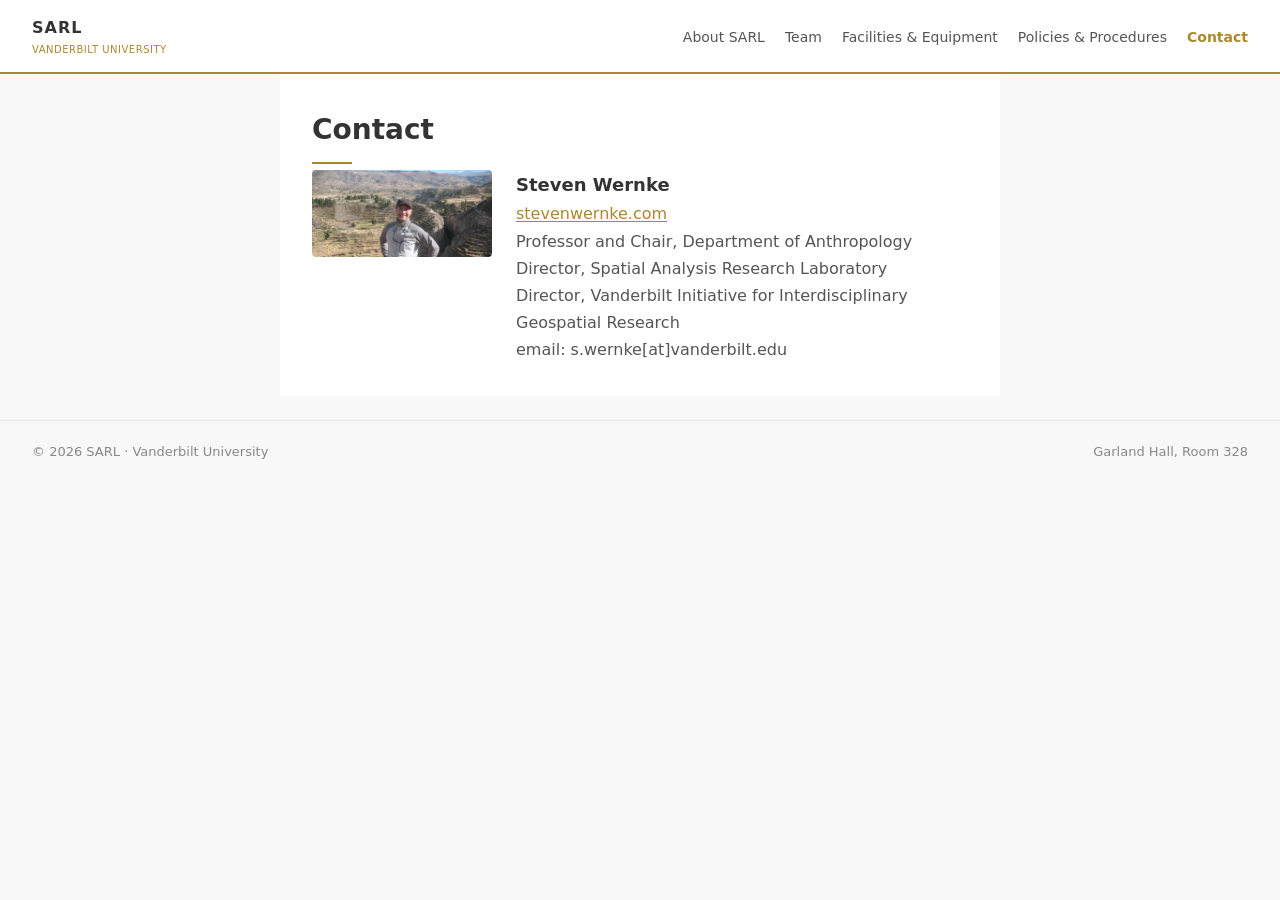
==== contact.html @ da14d23f "feat: add contact page" ====
<!DOCTYPE html>
<html lang="en">
<head>
  <meta charset="UTF-8">
  <meta name="viewport" content="width=device-width, initial-scale=1.0">
  <title>Contact — SARL</title>
  <link rel="stylesheet" href="css/style.css">
</head>
<body>
  <header>
    <nav class="site-nav">
      <a href="index.html" class="logo">
        <span class="logo-name">SARL</span>
        <span class="logo-sub">VANDERBILT UNIVERSITY</span>
      </a>
      <button class="hamburger" aria-label="Toggle navigation">
        <span></span><span></span><span></span>
      </button>
      <ul class="nav-links">
        <li><a href="index.html">About SARL</a></li>
        <li><a href="team.html">Team</a></li>
        <li><a href="facilities.html">Facilities &amp; Equipment</a></li>
        <li><a href="policies.html">Policies &amp; Procedures</a></li>
        <li><a href="contact.html" class="active">Contact</a></li>
      </ul>
    </nav>
  </header>

  <main class="content">
    <h1 class="page-title">Contact</h1>

    <div class="contact-card">
      <img class="contact-photo" src="images/team/wernke-contact.png" alt="Steven Wernke">
      <div>
        <div class="profile-name">Steven Wernke</div>
        <p><a href="http://stevenwernke.com">stevenwernke.com</a></p>
        <p>Professor and Chair, Department of Anthropology</p>
        <p>Director, Spatial Analysis Research Laboratory</p>
        <p>Director, Vanderbilt Initiative for Interdisciplinary Geospatial Research</p>
        <p>email: s.wernke[at]vanderbilt.edu</p>
      </div>
    </div>
  </main>

  <footer class="site-footer">
    <span>&copy; 2026 SARL · Vanderbilt University</span>
    <span>Garland Hall, Room 328</span>
  </footer>

  <script src="js/nav.js"></script>
</body>
</html>
---- css/style.css ----
/* === Variables & Reset === */
:root {
  --gold: #a8892e;
  --gold-light: #c4a43a;
  --heading: #333333;
  --body-text: #555555;
  --secondary: #888888;
  --bg: #f8f8f8;
  --white: #ffffff;
  --max-width: 720px;
  --padding: 32px;
  --section-gap: 24px;
}

*,
*::before,
*::after {
  box-sizing: border-box;
  margin: 0;
  padding: 0;
}

html {
  font-family: system-ui, -apple-system, sans-serif;
  font-size: 16px;
  line-height: 1.7;
  color: var(--body-text);
  background: var(--bg);
}

body {
  min-height: 100vh;
}

img {
  max-width: 100%;
  height: auto;
  display: block;
}

a {
  color: var(--gold);
  text-decoration: underline;
  text-underline-offset: 2px;
}

a:hover {
  color: var(--gold-light);
}

/* === Layout === */
.content {
  max-width: var(--max-width);
  margin: 0 auto;
  padding: var(--padding);
  background: var(--white);
}

/* === Nav (subpages) === */
.site-nav {
  display: flex;
  justify-content: space-between;
  align-items: center;
  padding: 14px var(--padding);
  border-bottom: 2px solid var(--gold);
  background: var(--white);
}

.site-nav .logo {
  text-decoration: none;
}

.site-nav .logo-name {
  font-weight: 700;
  color: var(--heading);
  font-size: 16px;
  letter-spacing: 1px;
  text-decoration: none;
}

.site-nav .logo-sub {
  font-size: 10px;
  color: var(--gold);
  letter-spacing: 0.5px;
  display: block;
}

.nav-links {
  display: flex;
  gap: 20px;
  list-style: none;
}

.nav-links a {
  font-size: 14px;
  color: var(--body-text);
  text-decoration: none;
}

.nav-links a:hover {
  color: var(--gold);
}

.nav-links a.active {
  color: var(--gold);
  font-weight: 600;
}

.hamburger {
  display: none;
  background: none;
  border: none;
  cursor: pointer;
  flex-direction: column;
  gap: 4px;
}

.hamburger span {
  display: block;
  width: 22px;
  height: 2px;
  background: var(--heading);
  transition: transform 0.2s;
}

/* === Hero (homepage only) === */
.hero {
  position: relative;
  height: 350px;
  background-size: cover;
  background-position: center;
  display: flex;
  flex-direction: column;
  justify-content: space-between;
}

.hero::before {
  content: "";
  position: absolute;
  inset: 0;
  background: rgba(0, 0, 0, 0.4);
}

.hero > * {
  position: relative;
  z-index: 1;
}

.hero .site-nav {
  background: transparent;
  border-bottom: none;
}

.hero .site-nav .logo-name {
  color: rgba(255, 255, 255, 0.95);
}

.hero .site-nav .logo-sub {
  color: rgba(255, 255, 255, 0.7);
}

.hero .nav-links a {
  color: rgba(255, 255, 255, 0.85);
}

.hero .nav-links a:hover,
.hero .nav-links a.active {
  color: var(--gold-light);
}

.hero-text {
  padding: var(--padding);
}

.hero-title {
  font-family: Georgia, serif;
  font-size: 36px;
  font-weight: 700;
  color: #fff;
  line-height: 1.2;
}

.hero-subtitle {
  color: rgba(255, 255, 255, 0.8);
  font-size: 14px;
  margin-top: 8px;
  letter-spacing: 0.5px;
}

/* === Typography === */
.page-title {
  font-size: 28px;
  font-weight: 700;
  color: var(--heading);
  margin-bottom: 6px;
}

.page-title::after {
  content: "";
  display: block;
  width: 40px;
  height: 2px;
  background: var(--gold);
  margin-top: 8px;
}

.section-label {
  font-size: 13px;
  font-weight: 600;
  color: var(--gold);
  text-transform: uppercase;
  letter-spacing: 1px;
  margin-bottom: 16px;
  margin-top: var(--section-gap);
}

.section-heading {
  font-size: 18px;
  font-weight: 700;
  color: var(--heading);
}

.section-heading::after {
  content: "";
  display: block;
  width: 30px;
  height: 2px;
  background: var(--gold);
  margin-top: 6px;
  margin-bottom: 12px;
}

.subtitle {
  font-size: 13px;
  color: var(--gold);
}

/* === Footer === */
.site-footer {
  border-top: 1px solid #e5e5e5;
  padding: 20px var(--padding);
  display: flex;
  justify-content: space-between;
  font-size: 13px;
  color: var(--secondary);
  margin-top: var(--section-gap);
}

/* === Team profiles === */
.profile {
  display: flex;
  gap: 20px;
  padding-bottom: var(--section-gap);
  margin-bottom: var(--section-gap);
  border-bottom: 1px solid #eee;
}

.profile:last-child {
  border-bottom: none;
}

.profile-photo {
  width: 90px;
  height: auto;
  border-radius: 4px;
  flex-shrink: 0;
  object-fit: cover;
}

.profile-name {
  font-size: 18px;
  font-weight: 700;
  color: var(--heading);
}

.profile-title {
  font-size: 13px;
  color: var(--gold);
  margin: 2px 0 8px;
}

.profile-bio {
  font-size: 15px;
  line-height: 1.7;
}

.profile-bio a {
  color: var(--gold);
}

/* === Facilities equipment grid === */
.equipment-grid {
  display: grid;
  grid-template-columns: 1fr 1fr;
  gap: 20px;
  margin-bottom: var(--section-gap);
}

.equipment-item h3 {
  font-size: 15px;
  font-weight: 600;
  color: var(--heading);
  margin-bottom: 4px;
}

.equipment-item p {
  font-size: 14px;
  color: var(--body-text);
}

/* === Funding logos === */
.funding-logos {
  display: flex;
  flex-wrap: wrap;
  gap: 24px;
  align-items: center;
  margin-top: 12px;
}

.funding-logos img {
  height: 50px;
  width: auto;
}

/* === Software list === */
.software-list {
  font-size: 15px;
  color: var(--body-text);
  line-height: 2;
}

/* === Contact === */
.contact-card {
  display: flex;
  gap: 24px;
  align-items: flex-start;
}

.contact-photo {
  width: 180px;
  border-radius: 4px;
  flex-shrink: 0;
}

/* === Policies sections === */
.policy-section {
  margin-bottom: var(--section-gap);
}

.policy-section p {
  margin-bottom: 12px;
}

/* === Mobile (≤768px) === */
@media (max-width: 768px) {
  :root {
    --padding: 16px;
  }

  .hamburger {
    display: flex;
  }

  .nav-links {
    display: none;
    flex-direction: column;
    width: 100%;
    padding: 12px 0;
    gap: 0;
  }

  .nav-links.open {
    display: flex;
  }

  .nav-links a {
    padding: 10px 0;
    border-bottom: 1px solid #eee;
  }

  .site-nav {
    flex-wrap: wrap;
  }

  .hero {
    height: 200px;
  }

  .hero-title {
    font-size: 24px;
  }

  .page-title {
    font-size: 22px;
  }

  .profile {
    flex-direction: column;
  }

  .profile-photo {
    width: 80px;
  }

  .equipment-grid {
    grid-template-columns: 1fr;
  }

  .contact-card {
    flex-direction: column;
  }

  .contact-photo {
    width: 140px;
  }

  .site-footer {
    flex-direction: column;
    text-align: center;
    gap: 4px;
  }

  .funding-logos img {
    height: 40px;
  }
}
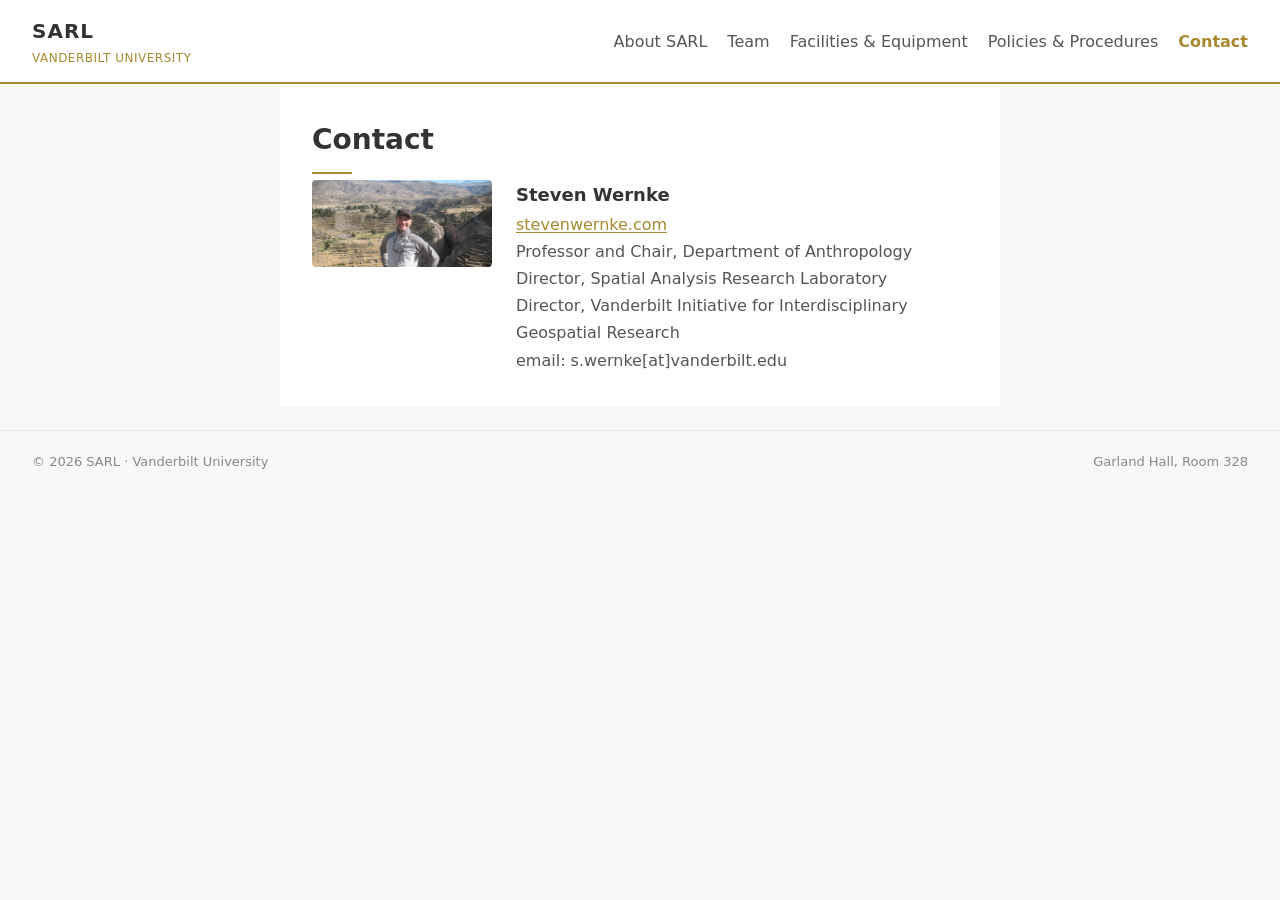
==== commit a68b4d30: "fix: open all external links in new tabs Co-Authored-By: Claude Sonnet 4.6 <noreply@anthropic.com>" ====
--- a/contact.html
+++ b/contact.html
@@ -33,7 +33,7 @@
       <img class="contact-photo" src="images/team/wernke-contact.png" alt="Steven Wernke">
       <div>
         <div class="profile-name">Steven Wernke</div>
-        <p><a href="http://stevenwernke.com">stevenwernke.com</a></p>
+        <p><a href="http://stevenwernke.com" target="_blank" rel="noreferrer noopener">stevenwernke.com</a></p>
         <p>Professor and Chair, Department of Anthropology</p>
         <p>Director, Spatial Analysis Research Laboratory</p>
         <p>Director, Vanderbilt Initiative for Interdisciplinary Geospatial Research</p>
--- a/css/style.css
+++ b/css/style.css
@@ -56,6 +56,10 @@
   background: var(--white);
 }
 
+.content > p {
+  margin-bottom: 16px;
+}
+
 /* === Nav (subpages) === */
 .site-nav {
   display: flex;
@@ -73,13 +77,13 @@
 .site-nav .logo-name {
   font-weight: 700;
   color: var(--heading);
-  font-size: 16px;
+  font-size: 20px;
   letter-spacing: 1px;
   text-decoration: none;
 }
 
 .site-nav .logo-sub {
-  font-size: 10px;
+  font-size: 12px;
   color: var(--gold);
   letter-spacing: 0.5px;
   display: block;
@@ -92,7 +96,7 @@
 }
 
 .nav-links a {
-  font-size: 14px;
+  font-size: 16px;
   color: var(--body-text);
   text-decoration: none;
 }
@@ -152,7 +156,7 @@
 }
 
 .hero .site-nav .logo-name {
-  color: rgba(255, 255, 255, 0.95);
+  color: var(--gold-light);
 }
 
 .hero .site-nav .logo-sub {
@@ -173,10 +177,10 @@
 }
 
 .hero-title {
-  font-family: Georgia, serif;
+  font-family: system-ui, -apple-system, sans-serif;
   font-size: 36px;
   font-weight: 700;
-  color: #fff;
+  color: var(--gold-light);
   line-height: 1.2;
 }
 
@@ -260,8 +264,8 @@
 }
 
 .profile-photo {
-  width: 90px;
-  height: auto;
+  width: 120px;
+  max-height: 160px;
   border-radius: 4px;
   flex-shrink: 0;
   object-fit: cover;
@@ -284,8 +288,32 @@
   line-height: 1.7;
 }
 
+.profile-bio p {
+  margin-bottom: 12px;
+}
+
 .profile-bio a {
   color: var(--gold);
+}
+
+/* === Facilities === */
+.content ul {
+  padding-left: 20px;
+  margin-bottom: 16px;
+}
+
+.content ul li {
+  margin-bottom: 6px;
+}
+
+.facility-figure {
+  margin-top: 16px;
+}
+
+.facility-figure figcaption {
+  font-size: 13px;
+  color: var(--secondary);
+  margin-top: 6px;
 }
 
 /* === Facilities equipment grid === */
